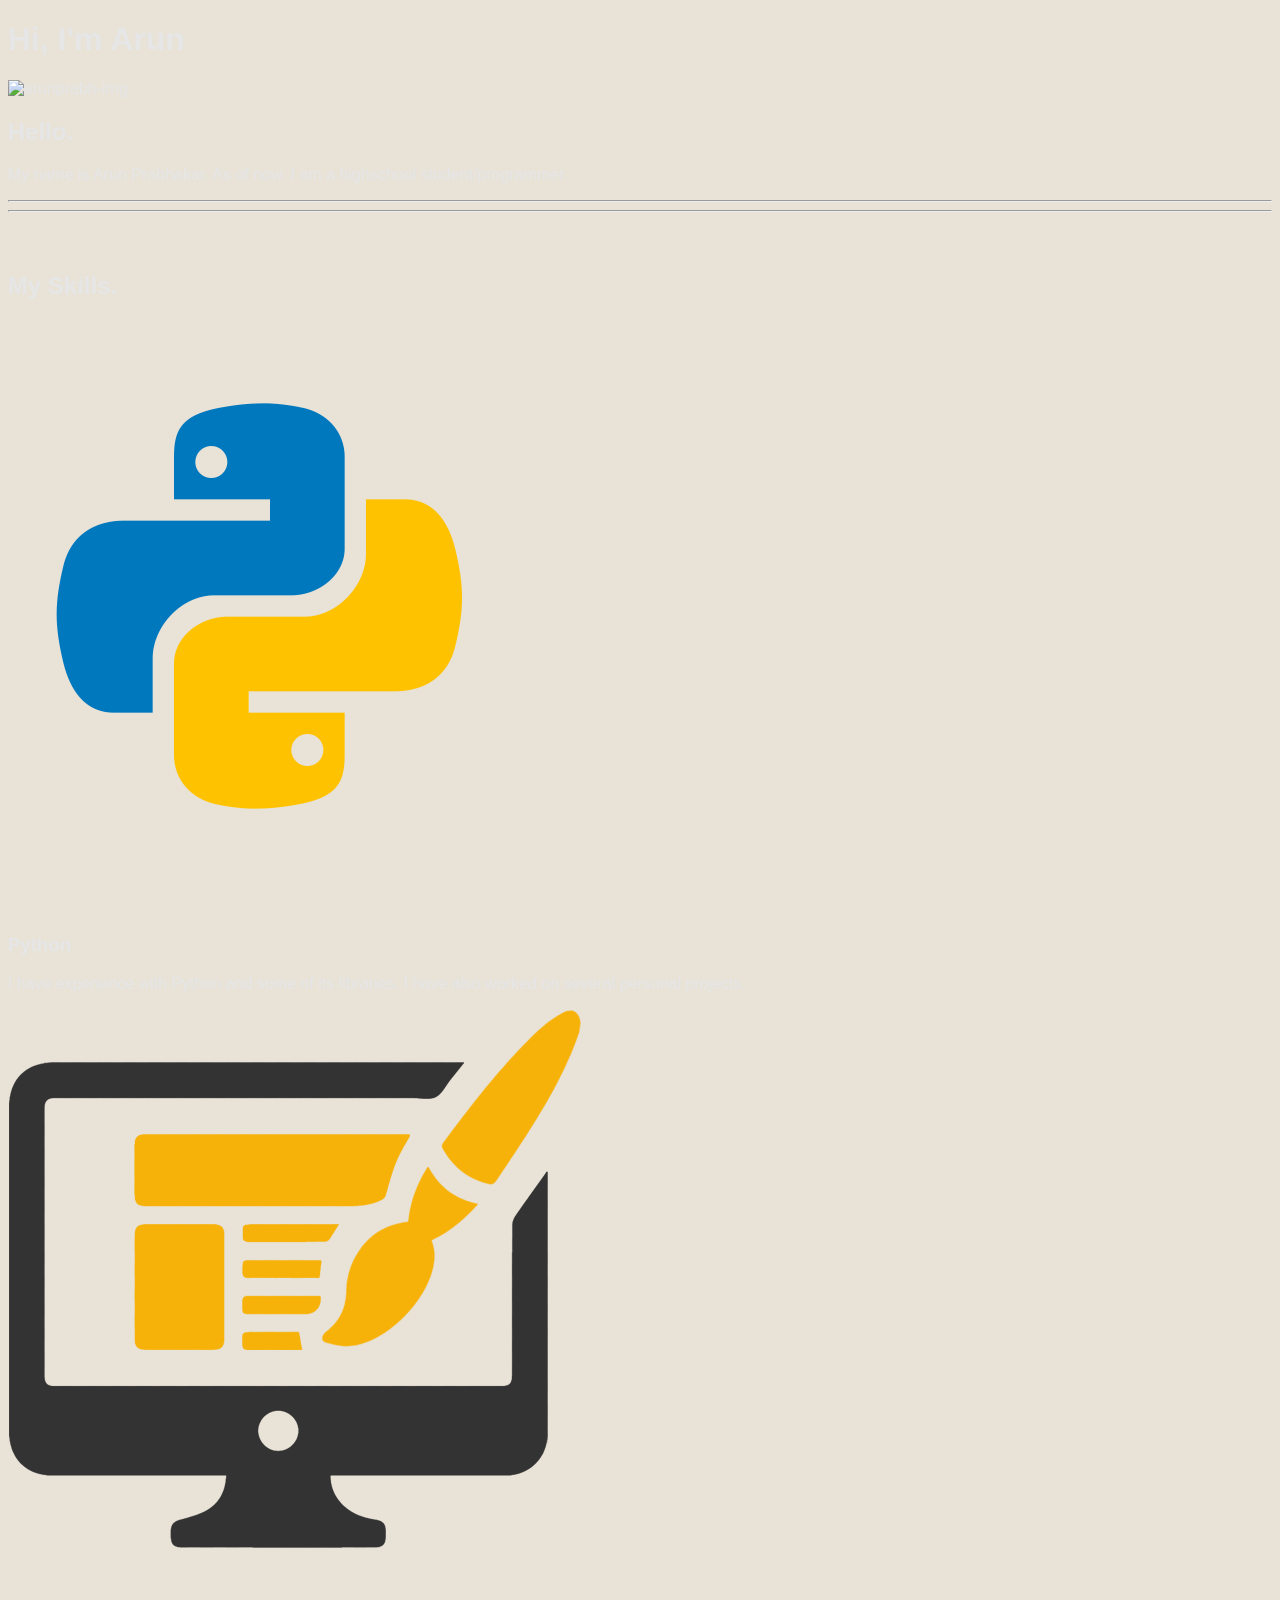
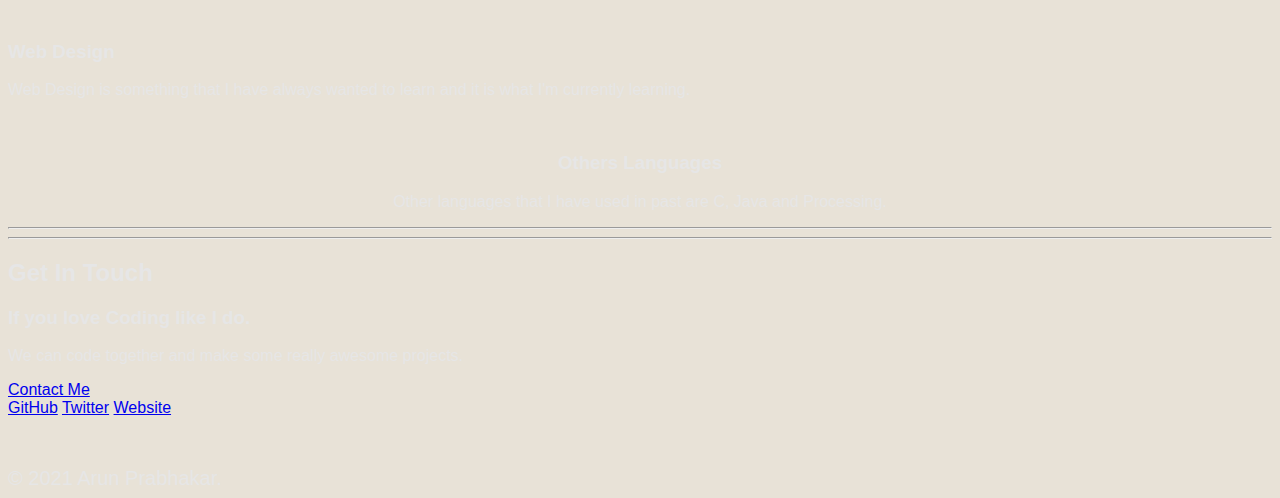
==== old/index2.html @ a00209a2 "moving old files" ====
<!DOCTYPE html>
<html lang="en">

<head>
  <meta charset="UTF-8">
  <meta name="viewport" content="width=device-width, initial-scale=1.0">
  <title>Arun Prabhakar</title>
  <link rel="stylesheet" href="css/styles.css">
  <link rel="icon" href="resources/favicon(1).ico">
  <link href="https://fonts.googleapis.com/css2?family=Chilanka&family=Dosis:wght@500&family=Fjalla+One&family=Miriam+Libre:wght@700&family=Sofia&family=Titillium+Web&display=swap" rel="stylesheet">
</head>

<body>
  <div class="top-container">
      <!--<img id="topcloud" src="resources/cloud.png" alt="cloud-img"><-->
      <h1>Hi, I'm Arun</h1>
      <!--<h2>A student and <br>a programmer </h2>
    <img id="bottomcloud" src="resources/cloud.png" alt="cloud-img"><br>
    <img id="mountain "src="resources/mountain.png" alt="mountain-img"><-->
  </div>


  <div class="middle-container">
    <div class="profile">
      <img class="profile-pic" src="resources/ap-circ.png" alt="arunprabh-img">
      <h2>Hello.</h2>
      <p>My name is Arun Prabhakar. As of now, I am a highschool student/programmer.</p>
    </div>
    
    <hr class="uhr">
    <hr class="lhr">

    <div class="skills">
      <h2 style="padding-top: 40px;">My Skills.</h2>
      <div class="skill-row" style ="margin-top: 50px;">
        <img class="python-img" src="resources/pys.png" alt="Python-img">
        <h3 style="padding-top: 50px;">Python</h3>
        <p>I have experience with Python and some of its libraries. I have also worked on several personal projects.</p>
      </div>
      <div class="skill-row">
        <img class="webd-img" src="resources/webd.png" alt="webdesign-img">
        <h3 style="padding-top: 70px;">Web Design</h3>
        <p>Web Design is something that I have always wanted to learn and it is what I'm currently learning.</p>
      </div>
      <div class="skill-row" style="text-align: center;">
        <img class="" src="" alt="">
        <h3>Others Languages</h3>
        <p>Other languages that I have used in past are C, Java and Processing.</p>
      </div>
    </div>
    
    <hr class="uhr">
    <hr class="lhr">
    
    <div class="contact-me">
      <h2>Get In Touch</h2>
      <h3>If you love Coding like I do.</h3>
      <p>We can code together and make some really awesome projects.</p>
      <a class="cntct-btn" href="mailto:mearunprabhakar14@gmail.com">Contact Me</a>
    </div>
  </div>


  <div class="bottom-container">
    <a class="footer-link" href="https://github.com/magnusjwatson2786">GitHub</a>
    <a class="footer-link" href="https://twitter.com/">Twitter</a>
    <a class="footer-link" href="https://www.appbrewery.co/">Website</a>
    <p style=" font-size: 1.25rem;margin-bottom: 0px;padding-top: 30px;">© 2021 Arun Prabhakar.</p>
  </div>

</body>

</html>
---- old/css/styles.css ----
body{
    font-family: 'Flamenco', sans-serif;
    background-color: #e8e2d7;
    color: #e6e6e6;
}

.sitebrand{
    font-size: 4.5rem;
    font-weight: 999;
    padding-left: 4rem;
    }
.intro-heading{
    font-size: 5rem;
    font-weight: 900;
    
}

.navbar{
    background-color: #512314;
}

.container-fluid{
    padding: 3% 10% 3% 10%;
    color: #512314;
    
}

.sitenavlinks{
    font-size: 2rem;
    padding-right: 4rem;
}

.navbar-item{
    margin: auto 0.5rem;
}

.navbar{
    padding-top: 2rem;
    padding-bottom: 1.3rem;
}

.dropdown-menu{
    font-size: 1.35rem;
    background-color: #e8e2d7;
}

.dropdown-item:hover{
    background-color: #F76E11;
}

.front-text{
    margin-top: 2.5rem;
}

#deals{
    text-align: center;
    background-color: rgb(81, 35, 20);
    color: #e6e6e6;
    margin-right: 0%;
}

.carousel{
    margin-right: 0%;
}

.carousel-item{
    padding: 0% 0% 0%;
    margin-right: 0%;
}

.deal-text{
    width:75%;
    font-size: 3rem;
}

.deal-image{
    width: 100%;
    height: 600px;
    object-fit: cover;
}


.menu-heading{
    margin-top: 3%;
    font-size: 3rem;
    font-weight: bolder;
}


.card{
    background-color: #e8e2d7;
    border: 0px;
    text-align: center;
}

.card-title{
    font-size: 1.75rem;
    font-weight: 700;
}

.card-text{
    font-size: 1.35rem;
    font-weight: 400;
}



.card-deck{
    margin-top: 5%;
}


.card-img-top{
    align-self: center;
    width: 85%;
    height: 300px;
    object-fit: cover;
}

.btn-outline-dark{
    width:75%;
    align-self: center;
    border-color: #512314;
    border-width: 2px;
    font-size: 1.5rem;
    font-weight: 900;
    /* border-width: 10px; */
    color:#512314;

}

.btn-outline-dark:hover{
    background-color: #512314;
    color:#e6e6e6;
}

.cta{
    background-color: #512314;
    color:#e6e6e6;
}

.dl{
    margin-top: 4%;
    text-align: right;
}
.dl-btn{
    font-size: 1.7rem;
    margin-top: 2%;
    width: 30%;
    border-color:#e6e6e6;
    color: #e6e6e6;
}

.dl-btn:hover{
    border-color: #F76E11;
}

#footer{
    font-size: 1.15rem;
    text-align: center;
    margin: 3% auto 2%;
    color: #512314;
}

.social-links{
    text-align: center;
    margin: 0 auto 1.5%;
}

.link-tabs{
    margin: auto 0.5rem;
    width: 2rem;
}





@media (max-width:767px){
    .sitebrand{
        font-size: 3rem;
        padding-left: 2rem;
    }
    .dropdown-item{
        font-size: 1.2rem;
    }

    .intro-heading{
        font-size: 2.5rem;
        text-align: center;
    }

    .front-text{
        text-align: center;
    }

    .deal-image{
        width: 100%;
        height: 300px;
        object-fit: cover;
    }

    .cta{
        background-color: #512314;
        color:#e6e6e6;
        font-size: 2.5rem;
    }
    
    .dl{
        margin-top: 4%;
        text-align: center;
        font-size: 1.2rem;
    }
    .dl-btn{
        font-size: 1.7rem;
        margin-top: 2%;
        width: 50%;
        border-color:#e6e6e6;
        color: #e6e6e6;
    }

}
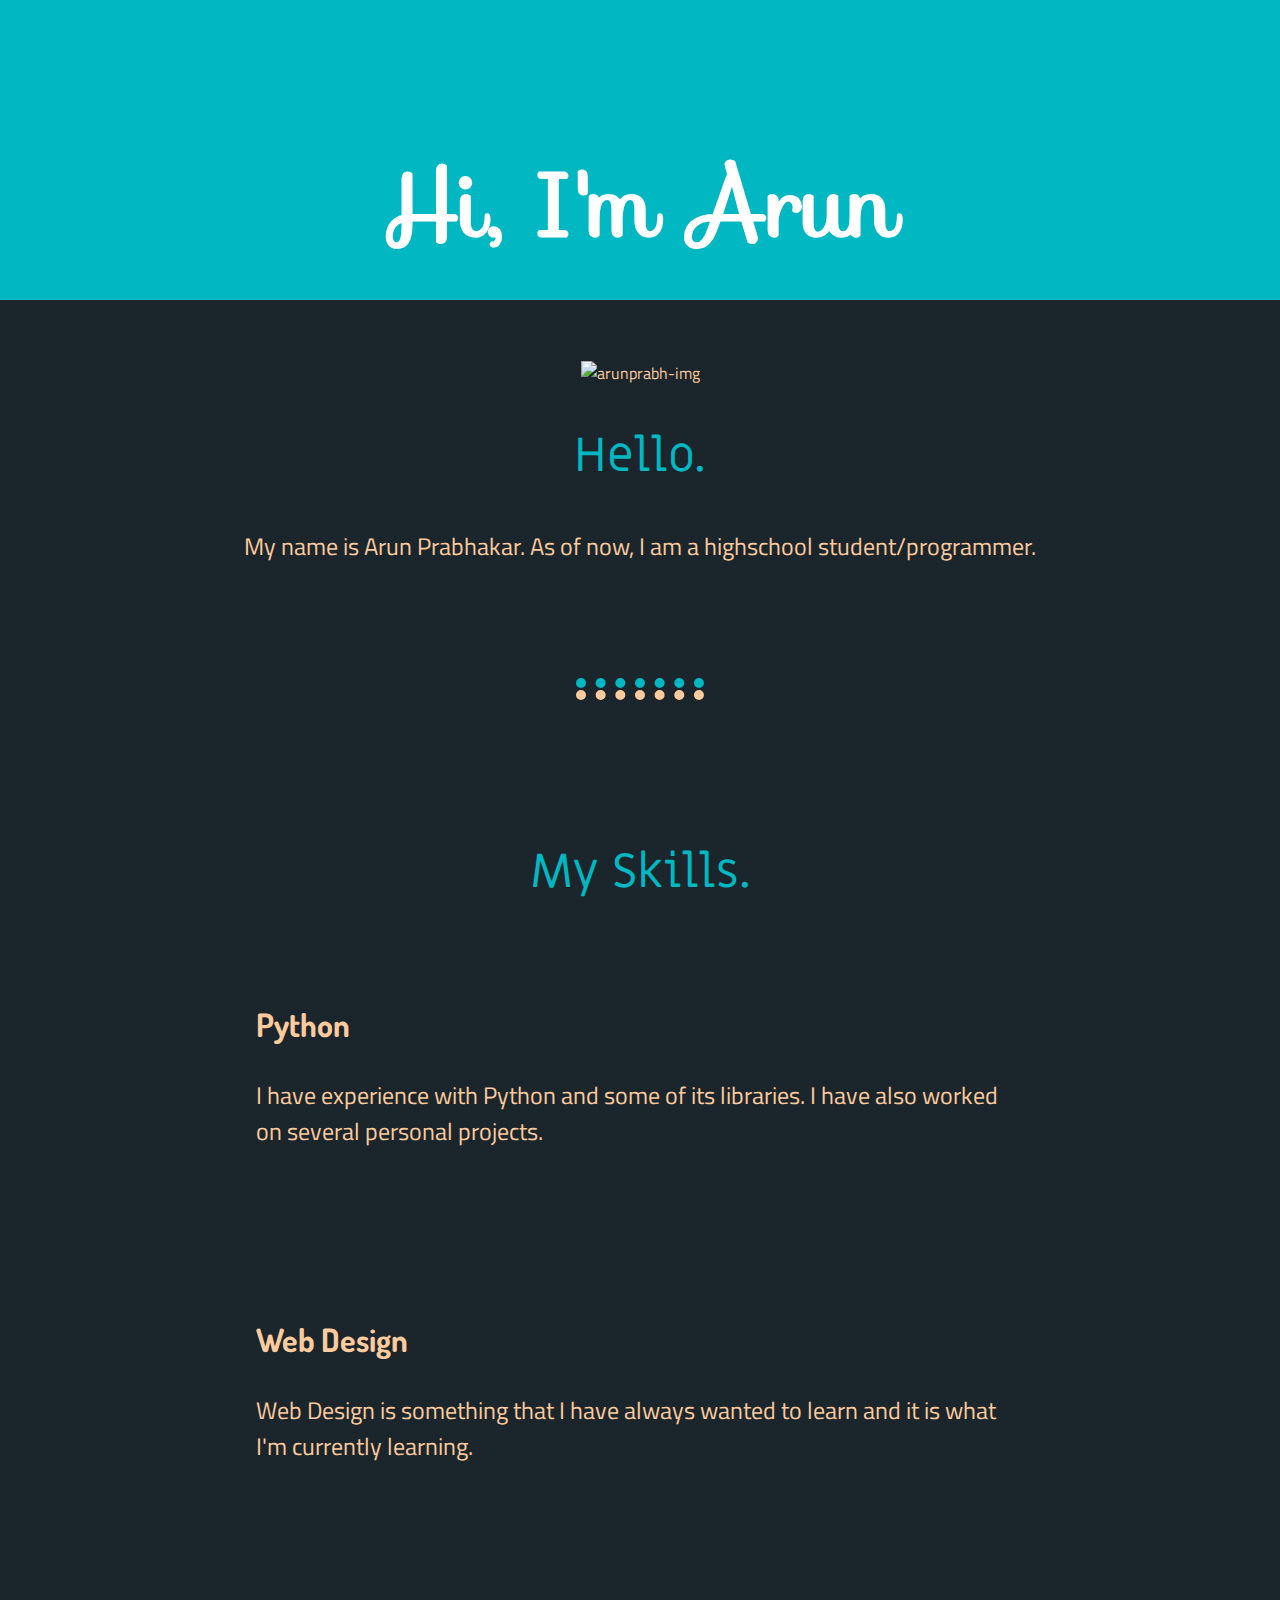
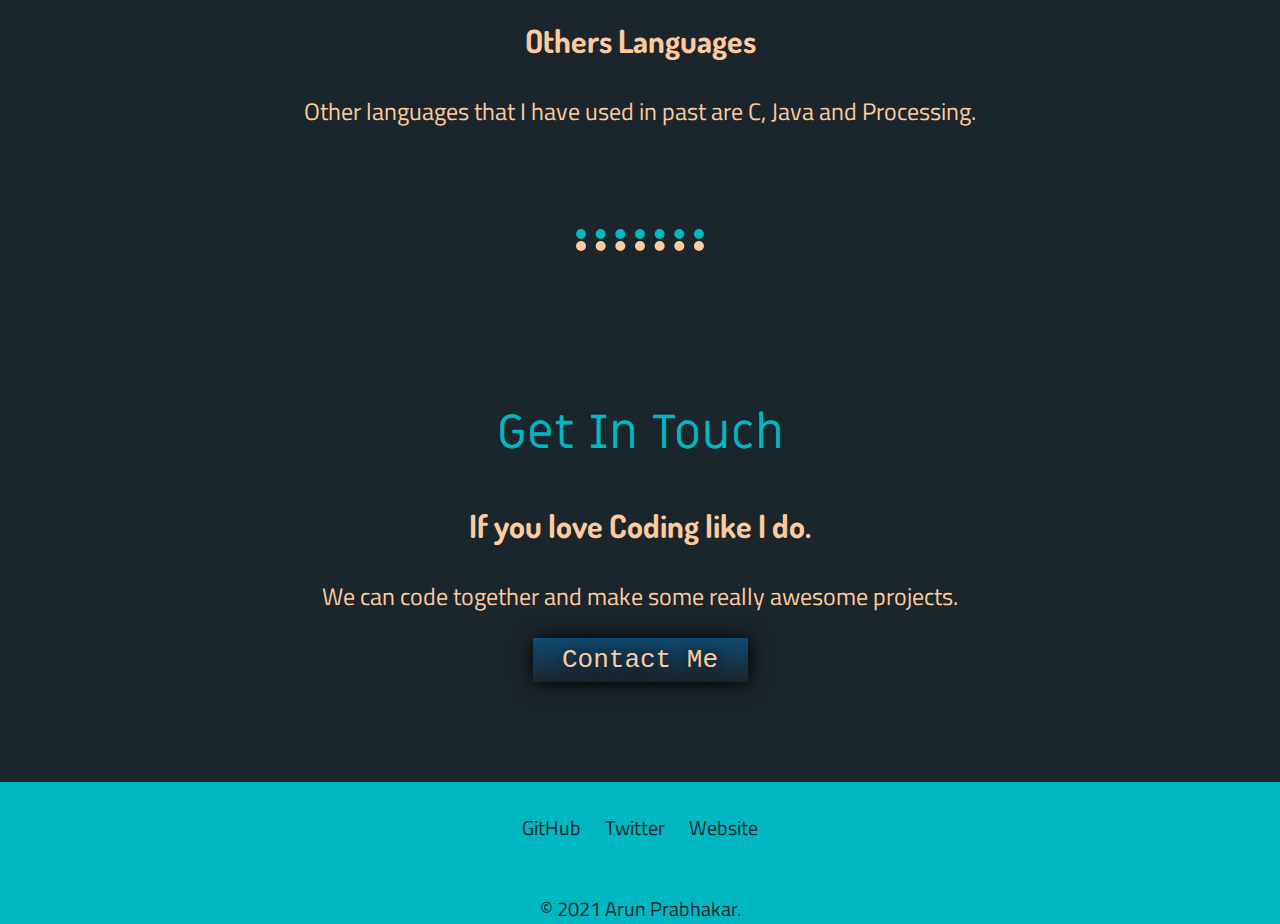
==== commit 57f579fa: "adding new gif, quote, veiwport-android" ====
--- a/old/index2.html
+++ b/old/index2.html
@@ -5,7 +5,7 @@
   <meta charset="UTF-8">
   <meta name="viewport" content="width=device-width, initial-scale=1.0">
   <title>Arun Prabhakar</title>
-  <link rel="stylesheet" href="css/styles.css">
+  <link rel="stylesheet" href="css/styles1.css">
   <link rel="icon" href="resources/favicon(1).ico">
   <link href="https://fonts.googleapis.com/css2?family=Chilanka&family=Dosis:wght@500&family=Fjalla+One&family=Miriam+Libre:wght@700&family=Sofia&family=Titillium+Web&display=swap" rel="stylesheet">
 </head>
@@ -33,12 +33,12 @@
     <div class="skills">
       <h2 style="padding-top: 40px;">My Skills.</h2>
       <div class="skill-row" style ="margin-top: 50px;">
-        <img class="python-img" src="resources/pys.png" alt="Python-img">
+        <!-- <img class="python-img" src="resources/pys.png" alt="Python-img"> -->
         <h3 style="padding-top: 50px;">Python</h3>
         <p>I have experience with Python and some of its libraries. I have also worked on several personal projects.</p>
       </div>
       <div class="skill-row">
-        <img class="webd-img" src="resources/webd.png" alt="webdesign-img">
+        <!-- <img class="webd-img" src="resources/webd.png" alt="webdesign-img"> -->
         <h3 style="padding-top: 70px;">Web Design</h3>
         <p>Web Design is something that I have always wanted to learn and it is what I'm currently learning.</p>
       </div>
--- a/old/css/styles1.css
+++ b/old/css/styles1.css
@@ -0,0 +1,182 @@
+body{
+    background-color: #1b262c;
+    color: #fdcb9e;
+    margin: 0;
+    text-align: center;
+    font-family: 'Titillium Web', sans-serif;
+}
+
+h1{
+  margin: 60 auto 60 auto;
+  color: white;
+  font-family: 'Sofia', cursive;
+  font-size: 5.625rem;
+  padding-bottom: 50px;
+}
+
+h2{
+  font-family: 'Miriam Libre', sans-serif;
+  color: #00b7c2;
+  font-size: 3rem;
+  font-weight: normal;
+}
+h3{
+  font-family: 'Dosis', sans-serif;
+  font-size: 2rem;
+}
+
+p{
+  font-size: 1.5rem;
+}
+
+.top-container{
+  background-color: #00b7c2;
+  position:relative;
+  padding-top:100px;
+  margin-bottom: 0;
+  border-bottom: 0;
+  line-height: 1;
+}
+
+.profile{
+  padding-bottom: 30px;
+}
+
+.skills{
+  padding-top: 50px;
+  /*background-color: #0f4c75;*/
+}
+
+.middle-container{
+  
+}
+
+.bottom-container{
+  padding-top: 30px;
+  background-color: #00b7c2;
+  color: #1b262c;
+  margin-bottom: 0;
+
+}
+
+
+#topcloud{
+  position:absolute;
+  left: 60%;
+  top: 10%;
+}
+
+#bottomcloud{
+  position:absolute;
+  right:70%;
+  bottom:40%;
+}
+
+#mountain{
+  margin-bottom: 0;
+}
+
+.skill-row{
+  width:60%;
+  margin: 100px auto 100px auto;
+  text-align: left;  
+}
+
+.python-img{
+  width:25%;
+  margin-left:20px;
+  float: left;
+}
+
+.webd-img{
+  width:25%;
+  margin-left:20px;
+  float : left;
+}
+
+.uhr{
+  /*background-color: whitesmoke;*/
+  border-style: none;
+  border-top-style:dotted;
+  border-width:10px;
+  border-color: #00b7c2;
+  width:10%;
+  height: 2px;
+  margin-top:60px;
+  margin-bottom:0;
+  
+}
+
+.lhr{
+  /*background-color: whitesmoke;*/
+  border-style: none;
+  border-top-style:dotted;
+  border-width:10px;
+  border-color:  #fdcb9e;
+  width:10%;
+  height: 2px;
+  margin-top:0;
+  
+}
+.profile-pic{
+  width:15%;
+}
+
+.contact-me{
+  padding-top: 100px;
+  padding-bottom: 100px;
+}
+
+.cntct-btn {
+  background: #0F4C75;
+  background-image: -webkit-linear-gradient(top, #0F4C75, #1B262C);
+  background-image: -moz-linear-gradient(top, #0F4C75, #1B262C);
+  background-image: -ms-linear-gradient(top, #0F4C75, #1B262C);
+  background-image: -o-linear-gradient(top, #0F4C75, #1B262C);
+  background-image: -webkit-gradient(to bottom, #0F4C75, #1B262C);
+  -webkit-border-radius: 0;
+  -moz-border-radius: 0;
+  border-radius: 0;
+  height: 14px;
+  line-height: 14px;
+  color: #FDCB9E;
+  font-family: monospace;
+  width: 185px;
+  font-size: 26px;
+  font-weight: 100;
+  padding: 15px;
+  -webkit-box-shadow: 1px 1px 20px 0 #000000;
+  -moz-box-shadow: 1px 1px 20px 0 #000000;
+  box-shadow: 1px 1px 20px 0 #000000;
+  text-shadow: 1px 1px 20px #000000;
+  text-decoration: none;
+  display: inline-block;
+  cursor: pointer;
+  text-align: center;
+}
+
+.cntct-btn:hover {
+  border: solid #FDCB9E 5px;
+  background: #0F4C75;
+  background-image: -webkit-linear-gradient(top, #0F4C75, #1B262C);
+  background-image: -moz-linear-gradient(top, #0F4C75, #1B262C);
+  background-image: -ms-linear-gradient(top, #0F4C75, #1B262C);
+  background-image: -o-linear-gradient(top, #0F4C75, #1B262C);
+  background-image: -webkit-gradient(to bottom, #0F4C75, #1B262C);
+  -webkit-border-radius: 0;
+  -moz-border-radius: 0;
+  border-radius: 0;
+  text-decoration: none;
+}
+
+.footer-link{
+  color: #1b262c;
+  font-size: 1.25rem;
+  margin: 0 10px 0 10px;
+  text-decoration: none;
+}
+
+.footer-link:hover{
+  color: white;
+  font-size: 1.5rem;
+}